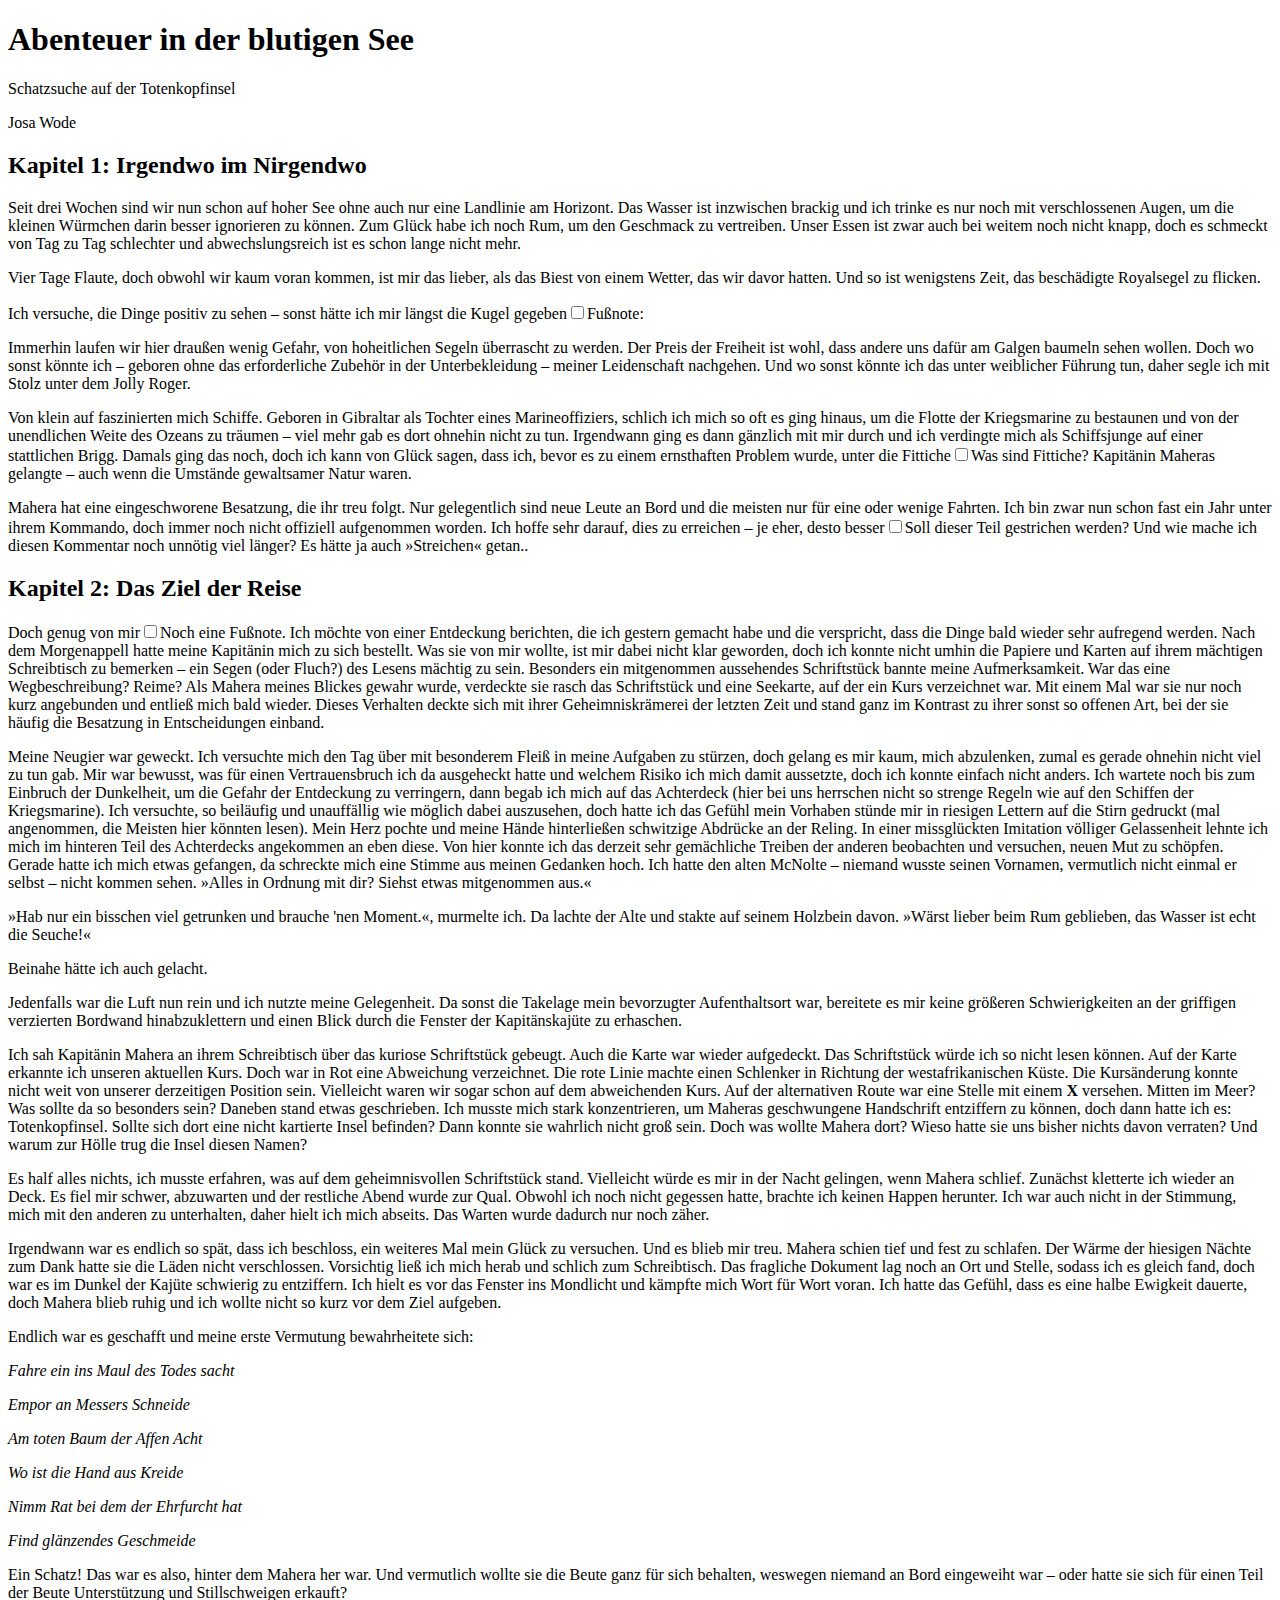
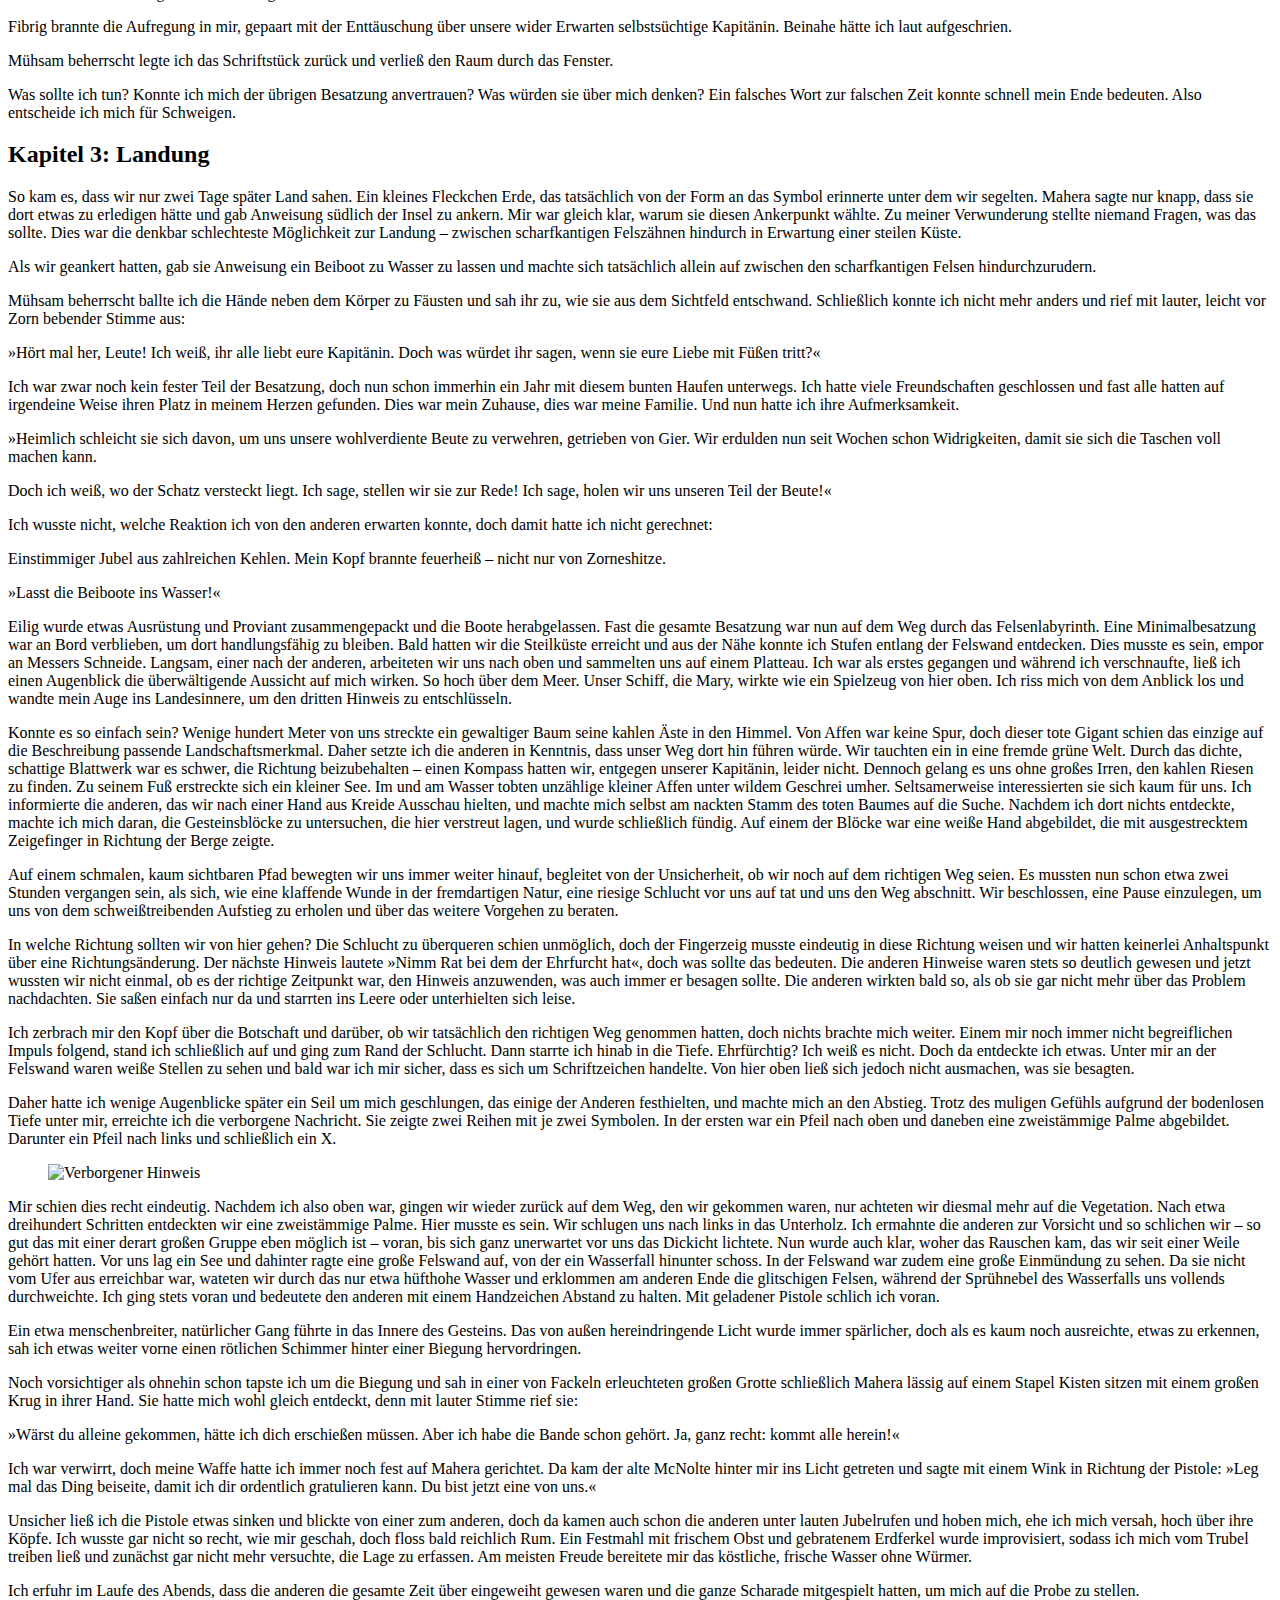
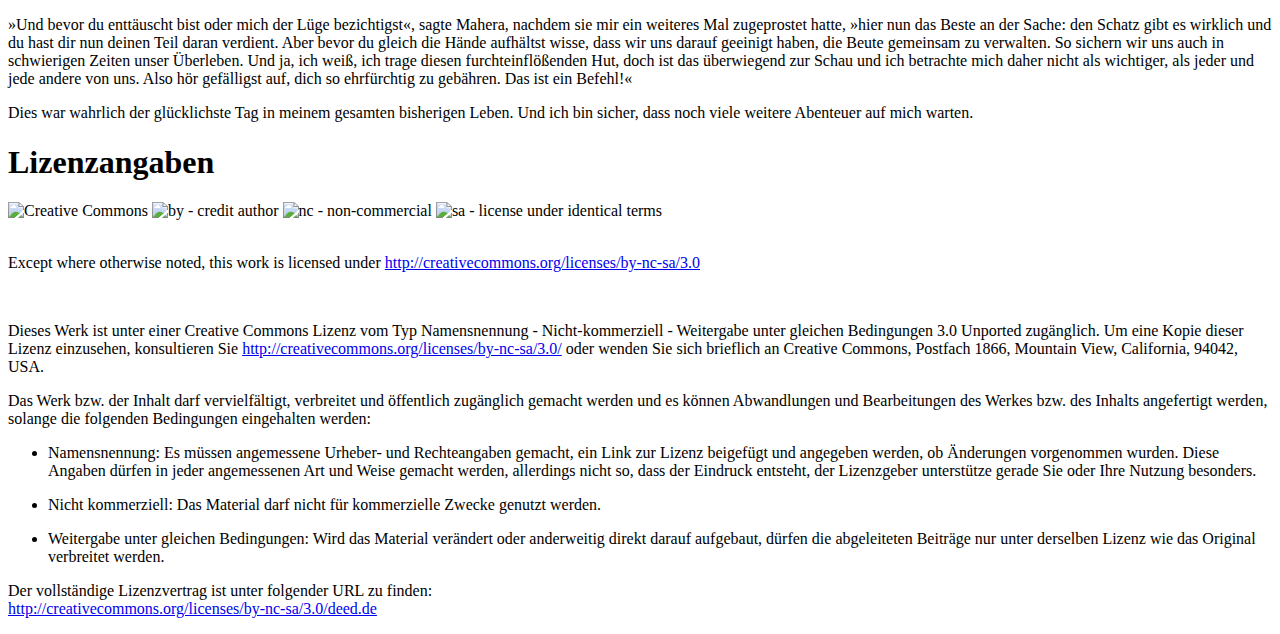
==== tests/test_data/comments-on/expected/html/index.html @ e2c8aa5d "Added draft mode with commentary function." ====
<!doctype html>
<html class="no-js" lang="de">
<head>
<meta charset="utf-8">
<meta http-equiv="x-ua-compatible" content="ie=edge">
<title>Abenteuer in der blutigen See | Josa Wode</title>
<meta name="author" content="Josa Wode">
<meta name="description" content="Abenteuer in der blutigen See -- Schatzsuche auf der Totenkopfinsel -- eine Geschichte von Josa Wode">
<meta name="viewport" content="width=device-width, initial-scale=1">
<link rel="apple-touch-icon" href="apple-touch-icon.png">
<link rel="stylesheet" href="css/normalize.css">
<link rel="stylesheet" href="css/main.css">
<link rel="stylesheet" href="css/tufte.css">
<meta property="og:url" content="http://writing.fotoelectrics.de/documents/pirates-in-the-sea-of-blood/de/html/" />
<meta property="og:locale" content="de_DE" />
<meta property="og:site_name" content="http://writing.fotoelectrics.de" />
<meta property="og:type" content="article" />
<!-- http://ogp.me/#types -->
<meta property="og:title" content="Abenteuer in der blutigen See" />
<meta property="og:description" content="Abenteuer in der blutigen See -- Schatzsuche auf der Totenkopfinsel -- eine Geschichte von Josa Wode" />

<link href="./css/styles.css" rel="stylesheet">
<link href="./css/license-styles.css" rel="stylesheet">
</head>
<body>
<!--[if lt IE 8]>
    <p class="browserupgrade">You are using an <strong>outdated</strong> browser. Please <a href="http://browsehappy.com/">upgrade your browser</a> to improve your experience.</p>
<![endif]-->
<article>
<!--<img class="titleimage" src="img/title.png" alt="Sehr sehr gut, aber auch sehr sehr schlecht" />-->
<h1>Abenteuer in der blutigen See</h1>
<p class="subtitle">Schatzsuche auf der Totenkopfinsel</p>
<p class="subtitle">Josa Wode</p>
<section>
<h2>Kapitel 1: Irgendwo im Nirgendwo</h2>
</section>


<section>
<p>Seit drei Wochen sind wir nun schon auf hoher See ohne auch nur eine Landlinie am Horizont. Das Wasser ist inzwischen brackig und ich trinke es nur noch mit verschlossenen Augen, um die kleinen Würmchen darin besser ignorieren zu können. Zum Glück habe ich noch Rum, um den Geschmack zu vertreiben. Unser Essen ist zwar auch bei weitem noch nicht knapp, doch es schmeckt von Tag zu Tag schlechter und abwechslungsreich ist es schon lange nicht mehr.</p>
</section>


<section>
<p>Vier Tage Flaute, doch obwohl wir kaum voran kommen, ist mir das lieber, als das Biest von einem Wetter, das wir davor hatten. Und so ist wenigstens Zeit, das beschädigte Royalsegel zu flicken.</p>

<p class="indent">Ich versuche, die Dinge positiv zu sehen &ndash; sonst hätte ich mir längst die Kugel gegeben<label for="sn-tufte-handout1" class="margin-toggle sidenote-number"></label><input type="checkbox" id="sn-tufte-handout1" class="margin-toggle"/><span class="sidenote">Fußnote</span>:</p>

<p class="indent">Immerhin laufen wir hier draußen wenig Gefahr, von hoheitlichen Segeln überrascht zu werden. Der Preis der Freiheit ist wohl, dass andere uns dafür am Galgen baumeln sehen wollen. Doch wo sonst könnte ich &ndash; geboren ohne das erforderliche Zubehör in der Unterbekleidung &ndash; meiner Leidenschaft nachgehen. Und wo sonst könnte ich das unter weiblicher Führung tun, daher segle ich mit Stolz unter dem Jolly Roger.</p>

<p class="indent">Von klein auf faszinierten mich Schiffe. Geboren in Gibraltar als Tochter eines Marineoffiziers, schlich ich mich so oft es ging hinaus, um die Flotte der Kriegsmarine zu bestaunen und von der unendlichen Weite des Ozeans zu träumen &ndash; viel mehr gab es dort ohnehin nicht zu tun. Irgendwann ging es dann gänzlich mit mir durch und ich verdingte mich als Schiffsjunge auf einer stattlichen Brigg. Damals ging das noch, doch ich kann von Glück sagen, dass ich, bevor es zu einem ernsthaften Problem wurde, unter die Fittiche<label for="sn-tufte-comment1" class="margin-toggle sidenote-comment-number"></label><input type="checkbox" id="sn-tufte-comment1" class="margin-toggle"/><span class="sidenote-comment">Was sind Fittiche?</span> Kapitänin Maheras gelangte &ndash; auch wenn die Umstände gewaltsamer Natur waren. </p>

<p class="indent">Mahera hat eine eingeschworene Besatzung, die ihr treu folgt. Nur gelegentlich sind neue Leute an Bord und die meisten nur für eine oder wenige Fahrten. Ich bin zwar nun schon fast ein Jahr unter ihrem Kommando, doch immer noch nicht offiziell aufgenommen worden. Ich hoffe sehr darauf, dies zu erreichen<span class="inline-comment"> &ndash; je eher, desto besser</span><label for="sn-tufte-comment2" class="margin-toggle sidenote-comment-number"></label><input type="checkbox" id="sn-tufte-comment2" class="margin-toggle"/><span class="sidenote-comment">Soll dieser Teil gestrichen werden? Und wie mache ich diesen Kommentar noch unnötig viel länger? Es hätte ja auch »Streichen« getan.</span>.</p>
</section>


<section>
<h2>Kapitel 2: Das Ziel der Reise</h2>
</section>


<section>
<p>Doch genug von mir<label for="sn-tufte-handout2" class="margin-toggle sidenote-number"></label><input type="checkbox" id="sn-tufte-handout2" class="margin-toggle"/><span class="sidenote">Noch eine Fußnote</span>. Ich möchte von einer Entdeckung berichten, die ich gestern gemacht habe und die verspricht, dass die Dinge bald wieder sehr aufregend werden. Nach dem Morgenappell hatte meine Kapitänin mich zu sich bestellt. Was sie von mir wollte, ist mir dabei nicht klar geworden, doch ich konnte nicht umhin die Papiere und Karten auf ihrem mächtigen Schreibtisch zu bemerken &ndash; ein Segen (oder Fluch?) des Lesens mächtig zu sein. Besonders ein mitgenommen aussehendes Schriftstück bannte meine Aufmerksamkeit. War das eine Wegbeschreibung? Reime? Als Mahera meines Blickes gewahr wurde, verdeckte sie rasch das Schriftstück und eine Seekarte, auf der ein Kurs verzeichnet war. Mit einem Mal war sie nur noch kurz angebunden und entließ mich bald wieder. Dieses Verhalten deckte sich mit ihrer Geheimniskrämerei der letzten Zeit und stand ganz im Kontrast zu ihrer sonst so offenen Art, bei der sie häufig die Besatzung in Entscheidungen einband.</p>

<p class="indent">Meine Neugier war geweckt. Ich versuchte mich den Tag über mit besonderem Fleiß in meine Aufgaben zu stürzen, doch gelang es mir kaum, mich abzulenken, zumal es gerade ohnehin nicht viel zu tun gab. Mir war bewusst, was für einen Vertrauensbruch ich da ausgeheckt hatte und welchem Risiko ich mich damit aussetzte, doch ich konnte einfach nicht anders. Ich wartete noch bis zum Einbruch der Dunkelheit, um die Gefahr der Entdeckung zu verringern, dann begab ich mich auf das Achterdeck (hier bei uns herrschen nicht so strenge Regeln wie auf den Schiffen der Kriegsmarine). Ich versuchte, so beiläufig und unauffällig wie möglich dabei auszusehen, doch hatte ich das Gefühl mein Vorhaben stünde mir in riesigen Lettern auf die Stirn gedruckt (mal angenommen, die Meisten hier könnten lesen). Mein Herz pochte und meine Hände hinterließen schwitzige Abdrücke an der Reling. In einer missglückten Imitation völliger Gelassenheit lehnte ich mich im hinteren Teil des Achterdecks angekommen an eben diese. Von hier konnte ich das derzeit sehr gemächliche Treiben der anderen beobachten und versuchen, neuen Mut zu schöpfen. Gerade hatte ich mich etwas gefangen, da schreckte mich eine Stimme aus meinen Gedanken hoch. Ich hatte den alten McNolte &ndash; niemand wusste seinen Vornamen, vermutlich nicht einmal er selbst &ndash; nicht kommen sehen. »Alles in Ordnung mit dir? Siehst etwas mitgenommen aus.«</p>

<p class="indent">»Hab nur ein bisschen viel getrunken und brauche 'nen Moment.«, murmelte ich. Da lachte der Alte und stakte auf seinem Holzbein davon. »Wärst lieber beim Rum geblieben, das Wasser ist echt die Seuche!«</p>

<p class="indent">Beinahe hätte ich auch gelacht.</p>

<p class="indent">Jedenfalls war die Luft nun rein und ich nutzte meine Gelegenheit. Da sonst die Takelage mein bevorzugter Aufenthaltsort war, bereitete es mir keine größeren Schwierigkeiten an der griffigen verzierten Bordwand hinabzuklettern und einen Blick durch die Fenster der Kapitänskajüte zu erhaschen.</p>

<p class="indent">Ich sah Kapitänin Mahera an ihrem Schreibtisch über das kuriose Schriftstück gebeugt. Auch die Karte war wieder aufgedeckt. Das Schriftstück würde ich so nicht lesen können. Auf der Karte erkannte ich unseren aktuellen Kurs. Doch war in Rot eine Abweichung verzeichnet. Die rote Linie machte einen Schlenker in Richtung der westafrikanischen Küste. Die Kursänderung konnte nicht weit von unserer derzeitigen Position sein. Vielleicht waren wir sogar schon auf dem abweichenden Kurs. Auf der alternativen Route war eine Stelle mit einem <strong>X</strong> versehen. Mitten im Meer? Was sollte da so besonders sein? Daneben stand etwas geschrieben. Ich musste mich stark konzentrieren, um Maheras geschwungene Handschrift entziffern zu können, doch dann hatte ich es: Totenkopfinsel. Sollte sich dort eine nicht kartierte Insel befinden? Dann konnte sie wahrlich nicht groß sein. Doch was wollte Mahera dort? Wieso hatte sie uns bisher nichts davon verraten? Und warum zur Hölle trug die Insel diesen Namen?</p>

<p class="indent">Es half alles nichts, ich musste erfahren, was auf dem geheimnisvollen Schriftstück stand. Vielleicht würde es mir in der Nacht gelingen, wenn Mahera schlief. Zunächst kletterte ich wieder an Deck. Es fiel mir schwer, abzuwarten und der restliche Abend wurde zur Qual. Obwohl ich noch nicht gegessen hatte, brachte ich keinen Happen herunter. Ich war auch nicht in der Stimmung, mich mit den anderen zu unterhalten, daher hielt ich mich abseits. Das Warten wurde dadurch nur noch zäher.</p>

<p class="indent">Irgendwann war es endlich so spät, dass ich beschloss, ein weiteres Mal mein Glück zu versuchen. Und es blieb mir treu. Mahera schien tief und fest zu schlafen. Der Wärme der hiesigen Nächte zum Dank hatte sie die Läden nicht verschlossen. Vorsichtig ließ ich mich herab und schlich zum Schreibtisch. Das fragliche Dokument lag noch an Ort und Stelle, sodass ich es gleich fand, doch war es im Dunkel der Kajüte schwierig zu entziffern. Ich hielt es vor das Fenster ins Mondlicht und kämpfte mich Wort für Wort voran. Ich hatte das Gefühl, dass es eine halbe Ewigkeit dauerte, doch Mahera blieb ruhig und ich wollte nicht so kurz vor dem Ziel aufgeben.</p>

<p class="indent">Endlich war es geschafft und meine erste Vermutung bewahrheitete sich:</p>
</section>


<section>
<p><em>Fahre ein ins Maul des Todes sacht</p>

<p class="indent">Empor an Messers Schneide</p>
</section>


<section>
<p>Am toten Baum der Affen Acht</p>

<p class="indent">Wo ist die Hand aus Kreide</p>
</section>


<section>
<p>Nimm Rat bei dem der Ehrfurcht hat</p>

<p class="indent">Find glänzendes Geschmeide</em></p>
</section>


<section>
<p>Ein Schatz! Das war es also, hinter dem Mahera her war. Und vermutlich wollte sie die Beute ganz für sich behalten, weswegen niemand an Bord eingeweiht war &ndash; oder hatte sie sich für einen Teil der Beute Unterstützung und Stillschweigen erkauft?</p>

<p class="indent">Fibrig brannte die Aufregung in mir, gepaart mit der Enttäuschung über unsere wider Erwarten selbstsüchtige Kapitänin. Beinahe hätte ich laut aufgeschrien.</p>

<p class="indent">Mühsam beherrscht legte ich das Schriftstück zurück und verließ den Raum durch das Fenster.</p>

<p class="indent">Was sollte ich tun? Konnte ich mich der übrigen Besatzung anvertrauen? Was würden sie über mich denken? Ein falsches Wort zur falschen Zeit konnte schnell mein Ende bedeuten. Also entscheide ich mich für Schweigen.</p>
</section>


<section>
<h2>Kapitel 3: Landung</h2>
</section>


<section>
<p>So kam es, dass wir nur zwei Tage später Land sahen. Ein kleines Fleckchen Erde, das tatsächlich von der Form an das Symbol erinnerte unter dem wir segelten. Mahera sagte nur knapp, dass sie dort etwas zu erledigen hätte und gab Anweisung südlich der Insel zu ankern. Mir war gleich klar, warum sie diesen Ankerpunkt wählte. Zu meiner Verwunderung stellte niemand Fragen, was das sollte. Dies war die denkbar schlechteste Möglichkeit zur Landung &ndash; zwischen scharfkantigen Felszähnen hindurch in Erwartung einer steilen Küste.</p>

<p class="indent">Als wir geankert hatten, gab sie Anweisung ein Beiboot zu Wasser zu lassen und machte sich tatsächlich allein auf zwischen den scharfkantigen Felsen hindurchzurudern.</p>

<p class="indent">Mühsam beherrscht ballte ich die Hände neben dem Körper zu Fäusten und sah ihr zu, wie sie aus dem Sichtfeld entschwand. Schließlich konnte ich nicht mehr anders und rief mit lauter, leicht vor Zorn bebender Stimme aus:</p>

<p class="indent">»Hört mal her, Leute! Ich weiß, ihr alle liebt eure Kapitänin. Doch was würdet ihr sagen, wenn sie eure Liebe mit Füßen tritt?«</p>

<p class="indent">Ich war zwar noch kein fester Teil der Besatzung, doch nun schon immerhin ein Jahr mit diesem bunten Haufen unterwegs. Ich hatte viele Freundschaften geschlossen und fast alle hatten auf irgendeine Weise ihren Platz in meinem Herzen gefunden. Dies war mein Zuhause, dies war meine Familie. Und nun hatte ich ihre Aufmerksamkeit.</p>

<p class="indent">»Heimlich schleicht sie sich davon, um uns unsere wohlverdiente Beute zu verwehren, getrieben von Gier. Wir erdulden nun seit Wochen schon Widrigkeiten, damit sie sich die Taschen voll machen kann. </p>

<p>Doch ich weiß, wo der Schatz versteckt liegt. Ich sage, stellen wir sie zur Rede! Ich sage, holen wir uns unseren Teil der Beute!«</p>

<p class="indent">Ich wusste nicht, welche Reaktion ich von den anderen erwarten konnte, doch damit hatte ich nicht gerechnet:</p>

<p class="indent">Einstimmiger Jubel aus zahlreichen Kehlen. Mein Kopf brannte feuerheiß &ndash; nicht nur von Zorneshitze.</p>

<p class="indent">»Lasst die Beiboote ins Wasser!«</p>

<p class="indent">Eilig wurde etwas Ausrüstung und Proviant zusammengepackt und die Boote herabgelassen. Fast die gesamte Besatzung war nun auf dem Weg durch das Felsenlabyrinth. Eine Minimalbesatzung war an Bord verblieben, um dort handlungsfähig zu bleiben. Bald hatten wir die Steilküste erreicht und aus der Nähe konnte ich Stufen entlang der Felswand entdecken. Dies musste es sein, empor an Messers Schneide. Langsam, einer nach der anderen, arbeiteten wir uns nach oben und sammelten uns auf einem Platteau. Ich war als erstes gegangen und während ich verschnaufte, ließ ich einen Augenblick die überwältigende Aussicht auf mich wirken. So hoch über dem Meer. Unser Schiff, die Mary, wirkte wie ein Spielzeug von hier oben. Ich riss mich von dem Anblick los und wandte mein Auge ins Landesinnere, um den dritten Hinweis zu entschlüsseln. </p>

<p class="indent">Konnte es so einfach sein? Wenige hundert Meter von uns streckte ein gewaltiger Baum seine kahlen Äste in den Himmel. Von Affen war keine Spur, doch dieser tote Gigant schien das einzige auf die Beschreibung passende Landschaftsmerkmal. Daher setzte ich die anderen in Kenntnis, dass unser Weg dort hin führen würde. Wir tauchten ein in eine fremde grüne Welt. Durch das dichte, schattige Blattwerk war es schwer, die Richtung beizubehalten &ndash; einen Kompass hatten wir, entgegen unserer Kapitänin, leider nicht. Dennoch gelang es uns ohne großes Irren, den kahlen Riesen zu finden. Zu seinem Fuß erstreckte sich ein kleiner See. Im und am Wasser tobten unzählige kleiner Affen unter wildem Geschrei umher. Seltsamerweise interessierten sie sich kaum für uns. Ich informierte die anderen, das wir nach einer Hand aus Kreide Ausschau hielten, und machte mich selbst am nackten Stamm des toten Baumes auf die Suche. Nachdem ich dort nichts entdeckte, machte ich mich daran, die Gesteinsblöcke zu untersuchen, die hier verstreut lagen, und wurde schließlich fündig. Auf einem der Blöcke war eine weiße Hand abgebildet, die mit ausgestrecktem Zeigefinger in Richtung der Berge zeigte. </p>

<p class="indent">Auf einem schmalen, kaum sichtbaren Pfad bewegten wir uns immer weiter hinauf, begleitet von der Unsicherheit, ob wir noch auf dem richtigen Weg seien. Es mussten nun schon etwa zwei Stunden vergangen sein, als sich, wie eine klaffende Wunde in der fremdartigen Natur, eine riesige Schlucht vor uns auf tat und uns den Weg abschnitt. Wir beschlossen, eine Pause einzulegen, um uns von dem schweißtreibenden Aufstieg zu erholen und über das weitere Vorgehen zu beraten.</p>

<p class="indent">In welche Richtung sollten wir von hier gehen? Die Schlucht zu überqueren schien unmöglich, doch der Fingerzeig musste eindeutig in diese Richtung weisen und wir hatten keinerlei Anhaltspunkt über eine Richtungsänderung. Der nächste Hinweis lautete »Nimm Rat bei dem der Ehrfurcht hat«, doch was sollte das bedeuten. Die anderen Hinweise waren stets so deutlich gewesen und jetzt wussten wir nicht einmal, ob es der richtige Zeitpunkt war, den Hinweis anzuwenden, was auch immer er besagen sollte. Die anderen wirkten bald so, als ob sie gar nicht mehr über das Problem nachdachten. Sie saßen einfach nur da und starrten ins Leere oder unterhielten sich leise.</p>

<p class="indent">Ich zerbrach mir den Kopf über die Botschaft und darüber, ob wir tatsächlich den richtigen Weg genommen hatten, doch nichts brachte mich weiter. Einem mir noch immer nicht begreiflichen Impuls folgend, stand ich schließlich auf und ging zum Rand der Schlucht. Dann starrte ich hinab in die Tiefe. Ehrfürchtig? Ich weiß es nicht. Doch da entdeckte ich etwas. Unter mir an der Felswand waren weiße Stellen zu sehen und bald war ich mir sicher, dass es sich um Schriftzeichen handelte. Von hier oben ließ sich jedoch nicht ausmachen, was sie besagten.</p>

<p class="indent">Daher hatte ich wenige Augenblicke später ein Seil um mich geschlungen, das einige der Anderen festhielten, und machte mich an den Abstieg. Trotz des muligen Gefühls aufgrund der bodenlosen Tiefe unter mir, erreichte ich die verborgene Nachricht. Sie zeigte zwei Reihen mit je zwei Symbolen. In der ersten war ein Pfeil nach oben und daneben eine zweistämmige Palme abgebildet. Darunter ein Pfeil nach links und schließlich ein X.</p>
</section>


<section>
<figure class="textimage">
<img src="img/secret-message.png" alt="Verborgener Hinweis"  />
</figure>

<p class="indent">Mir schien dies recht eindeutig. Nachdem ich also oben war, gingen wir wieder zurück auf dem Weg, den wir gekommen waren, nur achteten wir diesmal mehr auf die Vegetation. Nach etwa dreihundert Schritten entdeckten wir eine zweistämmige Palme. Hier musste es sein. Wir schlugen uns nach links in das Unterholz. Ich ermahnte die anderen zur Vorsicht und so schlichen wir &ndash; so gut das mit einer derart großen Gruppe eben möglich ist &ndash; voran, bis sich ganz unerwartet vor uns das Dickicht lichtete. Nun wurde auch klar, woher das Rauschen kam, das wir seit einer Weile gehört hatten. Vor uns lag ein See und dahinter ragte eine große Felswand auf, von der ein Wasserfall hinunter schoss. In der Felswand war zudem eine große Einmündung zu sehen. Da sie nicht vom Ufer aus erreichbar war, wateten wir durch das nur etwa hüfthohe Wasser und erklommen am anderen Ende die glitschigen Felsen, während der Sprühnebel des Wasserfalls uns vollends durchweichte. Ich ging stets voran und bedeutete den anderen mit einem Handzeichen Abstand zu halten. Mit geladener Pistole schlich ich voran.</p>

<p class="indent">Ein etwa menschenbreiter, natürlicher Gang führte in das Innere des Gesteins. Das von außen hereindringende Licht wurde immer spärlicher, doch als es kaum noch ausreichte, etwas zu erkennen, sah ich etwas weiter vorne einen rötlichen Schimmer hinter einer Biegung hervordringen.</p>

<p class="indent">Noch vorsichtiger als ohnehin schon tapste ich um die Biegung und sah in einer von Fackeln erleuchteten großen Grotte schließlich Mahera lässig auf einem Stapel Kisten sitzen mit einem großen Krug in ihrer Hand. Sie hatte mich wohl gleich entdeckt, denn mit lauter Stimme rief sie:</p>

<p class="indent">»Wärst du alleine gekommen, hätte ich dich erschießen müssen. Aber ich habe die Bande schon gehört. Ja, ganz recht: kommt alle herein!«</p>

<p class="indent">Ich war verwirrt, doch meine Waffe hatte ich immer noch fest auf Mahera gerichtet. Da kam der alte McNolte hinter mir ins Licht getreten und sagte mit einem Wink in Richtung der Pistole: »Leg mal das Ding beiseite, damit ich dir ordentlich gratulieren kann. Du bist jetzt eine von uns.«</p>

<p class="indent">Unsicher ließ ich die Pistole etwas sinken und blickte von einer zum anderen, doch da kamen auch schon die anderen unter lauten Jubelrufen und hoben mich, ehe ich mich versah, hoch über ihre Köpfe. Ich wusste gar nicht so recht, wie mir geschah, doch floss bald reichlich Rum. Ein Festmahl mit frischem Obst und gebratenem Erdferkel wurde improvisiert, sodass ich mich vom Trubel treiben ließ und zunächst gar nicht mehr versuchte, die Lage zu erfassen. Am meisten Freude bereitete mir das köstliche, frische Wasser ohne Würmer.</p>

<p class="indent">Ich erfuhr im Laufe des Abends, dass die anderen die gesamte Zeit über eingeweiht gewesen waren und die ganze Scharade mitgespielt hatten, um mich auf die Probe zu stellen.</p>

<p class="indent">»Und bevor du enttäuscht bist oder mich der Lüge bezichtigst«, sagte Mahera, nachdem sie mir ein weiteres Mal zugeprostet hatte, »hier nun das Beste an der Sache: den Schatz gibt es wirklich und du hast dir nun deinen Teil daran verdient. Aber bevor du gleich die Hände aufhältst wisse, dass wir uns darauf geeinigt haben, die Beute gemeinsam zu verwalten. So sichern wir uns auch in schwierigen Zeiten unser Überleben. Und ja, ich weiß, ich trage diesen furchteinflößenden Hut, doch ist das überwiegend zur Schau und ich betrachte mich daher nicht als wichtiger, als jeder und jede andere von uns. Also hör gefälligst auf, dich so ehrfürchtig zu gebähren. Das ist ein Befehl!«</p>

<p class="indent">Dies war wahrlich der glücklichste Tag in meinem gesamten bisherigen Leben. Und ich bin sicher, dass noch viele weitere Abenteuer auf mich warten.</p>
</section>
<div class="license">
<h1>Lizenzangaben</h1>
<img src="img/cc.png" alt="Creative Commons" />
<img src="img/by.png" alt="by - credit author" />
<img src="img/nc-eu.png" alt="nc - non-commercial" />
<img src="img/sa.png" alt="sa - license under identical terms" />
<br />
<br />
<p>
Except where otherwise noted, this work is licensed under <a href="http://creativecommons.org/licenses/by-nc-sa/3.0">http://creativecommons.org/licenses/by-nc-sa/3.0</a>
</p>
<br />
<p>
Dieses Werk ist unter einer Creative Commons Lizenz vom Typ Namensnennung - Nicht-kommerziell - Weitergabe unter gleichen Bedingungen 3.0 Unported zugänglich. Um eine Kopie dieser Lizenz einzusehen, konsultieren Sie <a href="http://creativecommons.org/licenses/by-nc-sa/3.0/">http://creativecommons.org/licenses/by-nc-sa/3.0/</a> oder wenden Sie sich brieflich an Creative Commons, Postfach 1866, Mountain View, California, 94042, USA.
</p>
<p>
Das Werk bzw. der Inhalt darf vervielfältigt, verbreitet und öffentlich
zugänglich gemacht werden und es können Abwandlungen und Bearbeitungen des
Werkes bzw. des Inhalts angefertigt werden, solange die folgenden Bedingungen
eingehalten werden:
</p>
<ul>
<li><p>Namensnennung: Es müssen angemessene Urheber- und Rechteangaben gemacht, ein Link zur Lizenz beigefügt und angegeben werden, ob Änderungen vorgenommen wurden. Diese Angaben dürfen in jeder angemessenen Art und Weise gemacht werden, allerdings nicht so, dass der Eindruck entsteht, der Lizenzgeber unterstütze gerade Sie oder Ihre Nutzung besonders.</p></li>
<li><p>Nicht kommerziell: Das Material darf nicht für kommerzielle Zwecke genutzt werden.</p></li>
<li><p>Weitergabe unter gleichen Bedingungen: Wird das Material verändert oder anderweitig direkt darauf aufgebaut, dürfen die abgeleiteten Beiträge nur unter derselben Lizenz wie das Original verbreitet werden.</p></li>
</ul>
<p>
Der vollständige Lizenzvertrag ist unter folgender URL zu finden:<br />
<a href="http://creativecommons.org/licenses/by-nc-sa/3.0/deed.de">http://creativecommons.org/licenses/by-nc-sa/3.0/deed.de</a>
</p>
</div>
</article>
<!--
<script>
    (function(b,o,i,l,e,r){b.GoogleAnalyticsObject=l;b[l]||(b[l]=
    function(){(b[l].q=b[l].q||[]).push(arguments)});b[l].l=+new Date;
    e=o.createElement(i);r=o.getElementsByTagName(i)[0];
    e.src='https://www.google-analytics.com/analytics.js';
    r.parentNode.insertBefore(e,r)}(window,document,'script','ga'));
    ga('create','UA-XXXXX-X','auto');ga('send','pageview');
</script>
-->
</body>
</html>
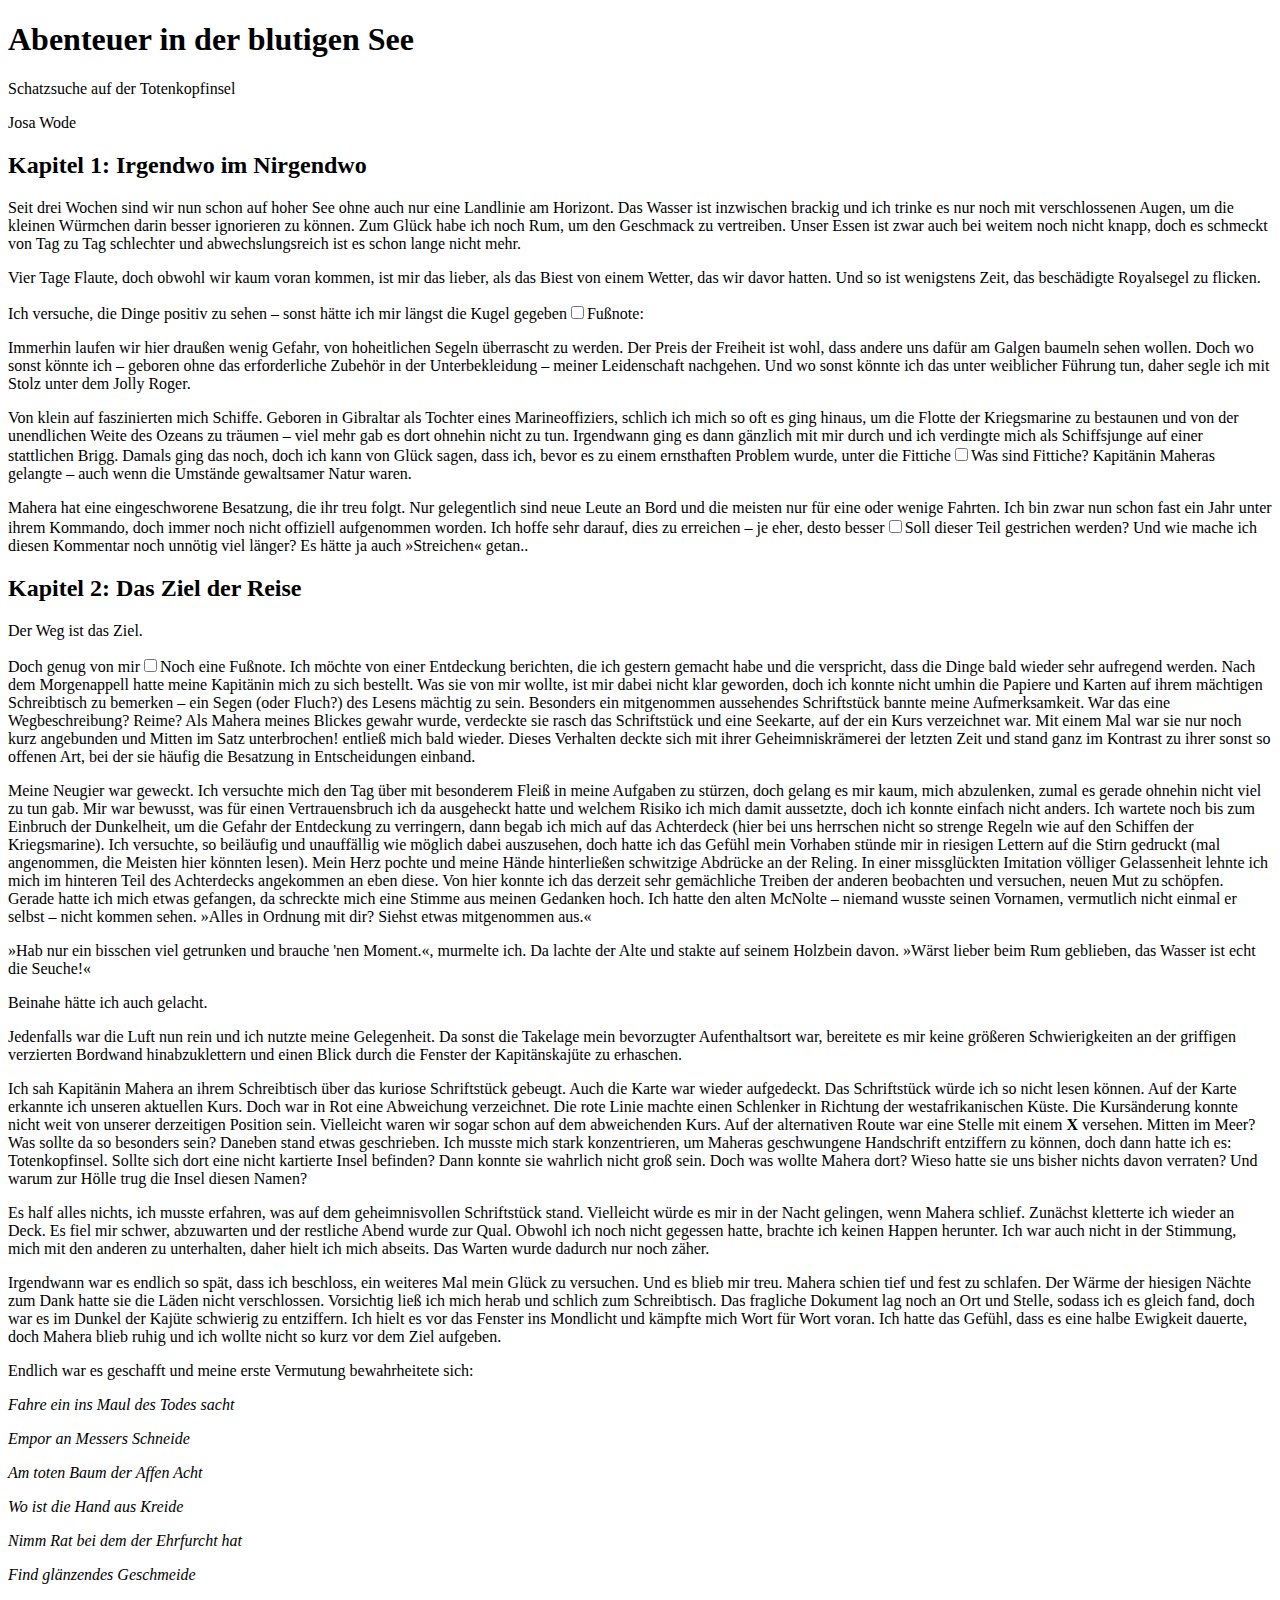
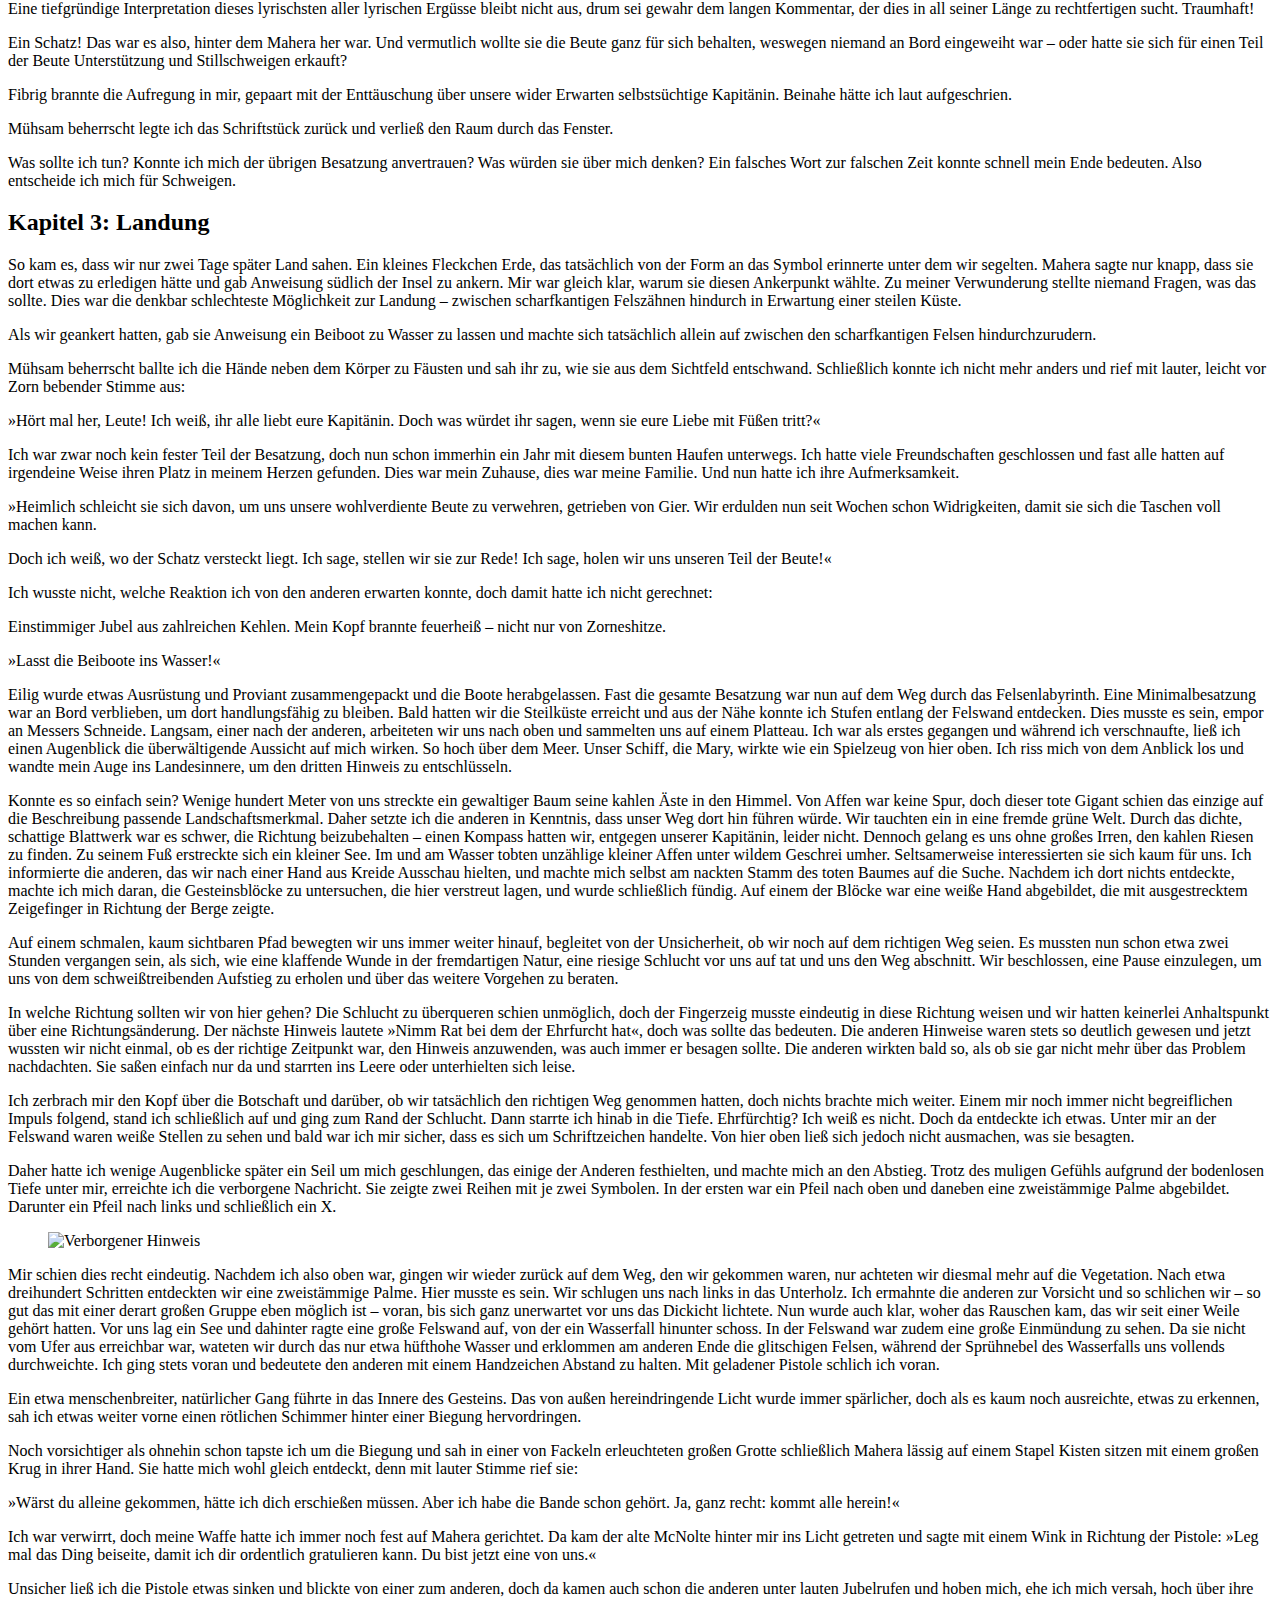
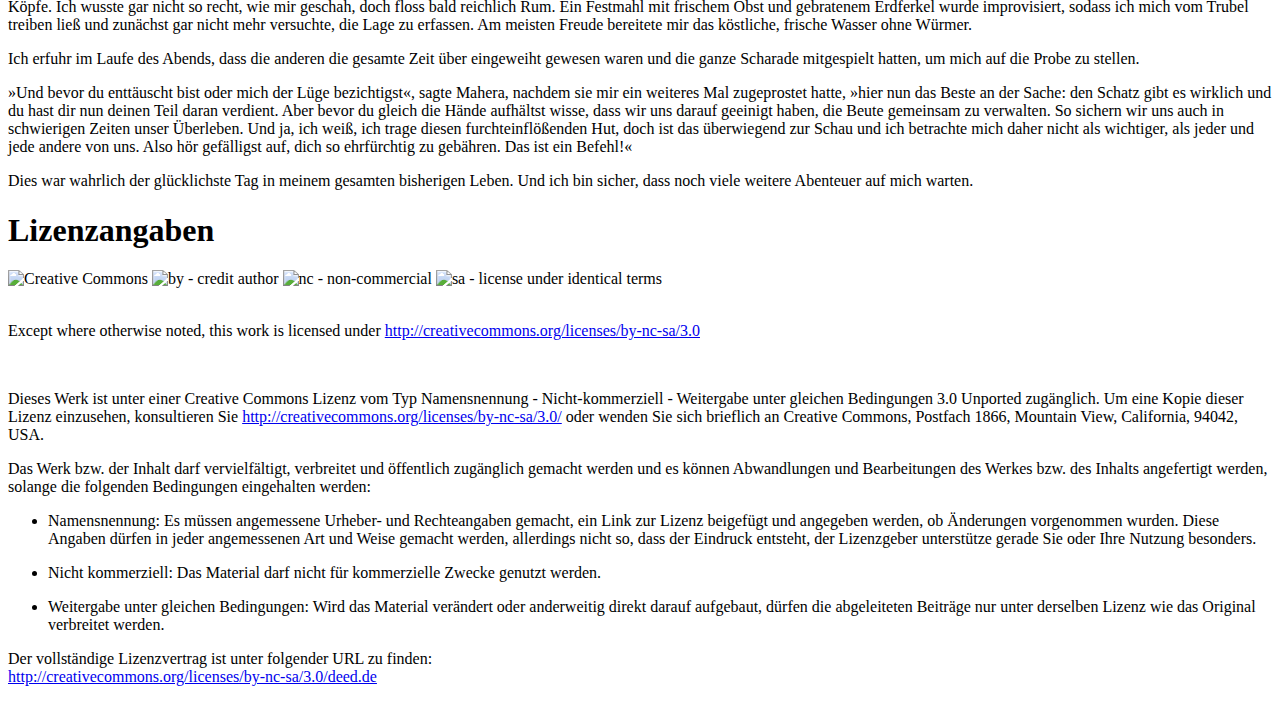
==== commit 65a85164: "Added inline comments. Fixed spacing after dots bug. Switched html sidenote and comment colors. Refa" ====
--- a/tests/test_data/comments-on/expected/html/index.html
+++ b/tests/test_data/comments-on/expected/html/index.html
@@ -50,7 +50,7 @@
 
 <p class="indent">Von klein auf faszinierten mich Schiffe. Geboren in Gibraltar als Tochter eines Marineoffiziers, schlich ich mich so oft es ging hinaus, um die Flotte der Kriegsmarine zu bestaunen und von der unendlichen Weite des Ozeans zu träumen &ndash; viel mehr gab es dort ohnehin nicht zu tun. Irgendwann ging es dann gänzlich mit mir durch und ich verdingte mich als Schiffsjunge auf einer stattlichen Brigg. Damals ging das noch, doch ich kann von Glück sagen, dass ich, bevor es zu einem ernsthaften Problem wurde, unter die Fittiche<label for="sn-tufte-comment1" class="margin-toggle sidenote-comment-number"></label><input type="checkbox" id="sn-tufte-comment1" class="margin-toggle"/><span class="sidenote-comment">Was sind Fittiche?</span> Kapitänin Maheras gelangte &ndash; auch wenn die Umstände gewaltsamer Natur waren. </p>
 
-<p class="indent">Mahera hat eine eingeschworene Besatzung, die ihr treu folgt. Nur gelegentlich sind neue Leute an Bord und die meisten nur für eine oder wenige Fahrten. Ich bin zwar nun schon fast ein Jahr unter ihrem Kommando, doch immer noch nicht offiziell aufgenommen worden. Ich hoffe sehr darauf, dies zu erreichen<span class="inline-comment"> &ndash; je eher, desto besser</span><label for="sn-tufte-comment2" class="margin-toggle sidenote-comment-number"></label><input type="checkbox" id="sn-tufte-comment2" class="margin-toggle"/><span class="sidenote-comment">Soll dieser Teil gestrichen werden? Und wie mache ich diesen Kommentar noch unnötig viel länger? Es hätte ja auch »Streichen« getan.</span>.</p>
+<p class="indent">Mahera hat eine eingeschworene Besatzung, die ihr treu folgt. Nur gelegentlich sind neue Leute an Bord und die meisten nur für eine oder wenige Fahrten. Ich bin zwar nun schon fast ein Jahr unter ihrem Kommando, doch immer noch nicht offiziell aufgenommen worden. Ich hoffe sehr darauf, dies zu erreichen<span class="highlighted"> &ndash; je eher, desto besser</span><label for="sn-tufte-comment2" class="margin-toggle sidenote-comment-number"></label><input type="checkbox" id="sn-tufte-comment2" class="margin-toggle"/><span class="sidenote-comment">Soll dieser Teil gestrichen werden? Und wie mache ich diesen Kommentar noch unnötig viel länger? Es hätte ja auch »Streichen« getan.</span>.</p>
 </section>
 
 
@@ -60,7 +60,9 @@
 
 
 <section>
-<p>Doch genug von mir<label for="sn-tufte-handout2" class="margin-toggle sidenote-number"></label><input type="checkbox" id="sn-tufte-handout2" class="margin-toggle"/><span class="sidenote">Noch eine Fußnote</span>. Ich möchte von einer Entdeckung berichten, die ich gestern gemacht habe und die verspricht, dass die Dinge bald wieder sehr aufregend werden. Nach dem Morgenappell hatte meine Kapitänin mich zu sich bestellt. Was sie von mir wollte, ist mir dabei nicht klar geworden, doch ich konnte nicht umhin die Papiere und Karten auf ihrem mächtigen Schreibtisch zu bemerken &ndash; ein Segen (oder Fluch?) des Lesens mächtig zu sein. Besonders ein mitgenommen aussehendes Schriftstück bannte meine Aufmerksamkeit. War das eine Wegbeschreibung? Reime? Als Mahera meines Blickes gewahr wurde, verdeckte sie rasch das Schriftstück und eine Seekarte, auf der ein Kurs verzeichnet war. Mit einem Mal war sie nur noch kurz angebunden und entließ mich bald wieder. Dieses Verhalten deckte sich mit ihrer Geheimniskrämerei der letzten Zeit und stand ganz im Kontrast zu ihrer sonst so offenen Art, bei der sie häufig die Besatzung in Entscheidungen einband.</p>
+<p><span class="inline-comment">Der Weg ist das Ziel.</span></p>
+
+<p class="indent">Doch genug von mir<label for="sn-tufte-handout2" class="margin-toggle sidenote-number"></label><input type="checkbox" id="sn-tufte-handout2" class="margin-toggle"/><span class="sidenote">Noch eine Fußnote</span>. Ich möchte von einer Entdeckung berichten, die ich gestern gemacht habe und die verspricht, dass die Dinge bald wieder sehr aufregend werden. Nach dem Morgenappell hatte meine Kapitänin mich zu sich bestellt. Was sie von mir wollte, ist mir dabei nicht klar geworden, doch ich konnte nicht umhin die Papiere und Karten auf ihrem mächtigen Schreibtisch zu bemerken &ndash; ein Segen (oder Fluch?) des Lesens mächtig zu sein. Besonders ein mitgenommen aussehendes Schriftstück bannte meine Aufmerksamkeit. War das eine Wegbeschreibung? Reime? Als Mahera meines Blickes gewahr wurde, verdeckte sie rasch das Schriftstück und eine Seekarte, auf der ein Kurs verzeichnet war. Mit einem Mal war sie nur noch kurz angebunden und <span class="inline-comment">Mitten im Satz unterbrochen!</span> entließ mich bald wieder. Dieses Verhalten deckte sich mit ihrer Geheimniskrämerei der letzten Zeit und stand ganz im Kontrast zu ihrer sonst so offenen Art, bei der sie häufig die Besatzung in Entscheidungen einband.</p>
 
 <p class="indent">Meine Neugier war geweckt. Ich versuchte mich den Tag über mit besonderem Fleiß in meine Aufgaben zu stürzen, doch gelang es mir kaum, mich abzulenken, zumal es gerade ohnehin nicht viel zu tun gab. Mir war bewusst, was für einen Vertrauensbruch ich da ausgeheckt hatte und welchem Risiko ich mich damit aussetzte, doch ich konnte einfach nicht anders. Ich wartete noch bis zum Einbruch der Dunkelheit, um die Gefahr der Entdeckung zu verringern, dann begab ich mich auf das Achterdeck (hier bei uns herrschen nicht so strenge Regeln wie auf den Schiffen der Kriegsmarine). Ich versuchte, so beiläufig und unauffällig wie möglich dabei auszusehen, doch hatte ich das Gefühl mein Vorhaben stünde mir in riesigen Lettern auf die Stirn gedruckt (mal angenommen, die Meisten hier könnten lesen). Mein Herz pochte und meine Hände hinterließen schwitzige Abdrücke an der Reling. In einer missglückten Imitation völliger Gelassenheit lehnte ich mich im hinteren Teil des Achterdecks angekommen an eben diese. Von hier konnte ich das derzeit sehr gemächliche Treiben der anderen beobachten und versuchen, neuen Mut zu schöpfen. Gerade hatte ich mich etwas gefangen, da schreckte mich eine Stimme aus meinen Gedanken hoch. Ich hatte den alten McNolte &ndash; niemand wusste seinen Vornamen, vermutlich nicht einmal er selbst &ndash; nicht kommen sehen. »Alles in Ordnung mit dir? Siehst etwas mitgenommen aus.«</p>
 
@@ -98,6 +100,8 @@
 <p>Nimm Rat bei dem der Ehrfurcht hat</p>
 
 <p class="indent">Find glänzendes Geschmeide</em></p>
+
+<p class="indent"><span class="inline-comment">Eine tiefgründige Interpretation dieses lyrischsten aller lyrischen Ergüsse bleibt nicht aus, drum sei gewahr dem langen Kommentar, der dies in all seiner Länge zu rechtfertigen sucht. Traumhaft!</span></p>
 </section>
 
 
